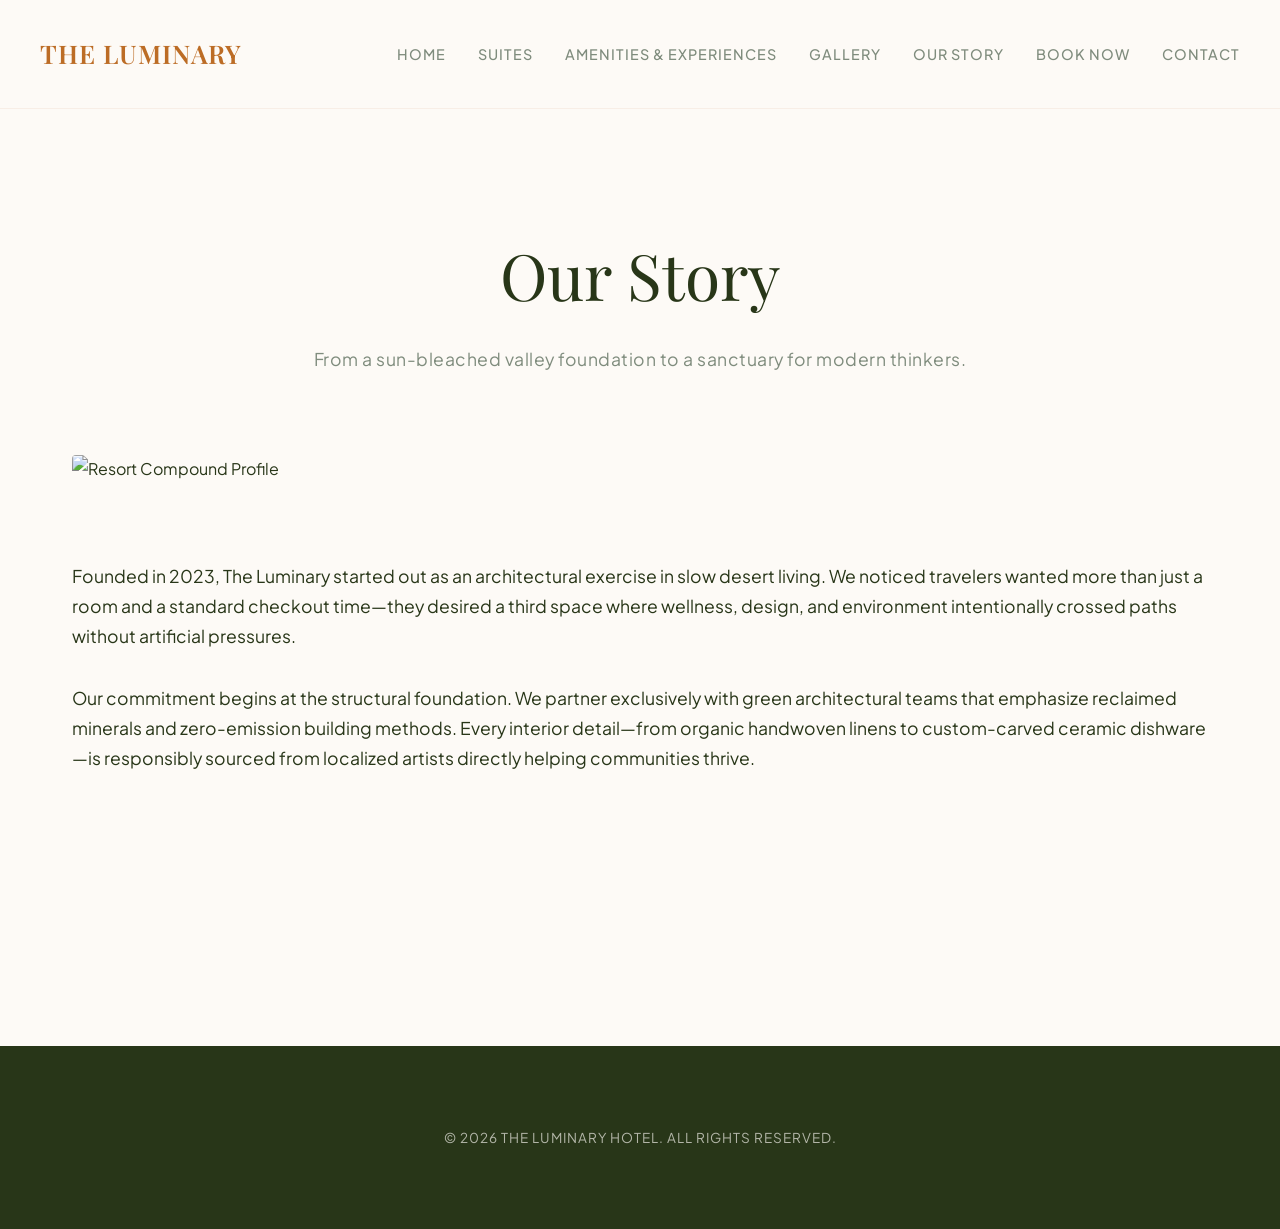
==== about.html @ 93cf78f6 "Add files via upload" ====
<!DOCTYPE html>
<html lang="en">
<head>
    <meta charset="UTF-8">
    <meta name="viewport" content="width=device-width, initial-scale=1.0">
    <title>Our Story | The Luminary Hotel</title>
    <link rel="preconnect" href="https://fonts.googleapis.com">
    <link rel="preconnect" href="https://fonts.gstatic.com" crossorigin>
    <link href="https://fonts.googleapis.com/css2?family=Playfair+Display:wght@400;500&family=Plus+Jakarta+Sans:wght@300;400;500;600&display=swap" rel="stylesheet">
    <link rel="stylesheet" href="style.css">
</head>
<body>

    <header>
        <nav>
            <a href="index.html" class="logo">The Luminary</a>
            <ul class="nav-links">
                <li><a href="index.html">Home</a></li>
                <li><a href="rooms.html">Suites</a></li>
                <li><a href="amenities.html">Amenities & Experiences</a></li>
                <li><a href="gallery.html">Gallery</a></li>
                <li><a href="about.html">Our Story</a></li>
                <li><a href="booking.html">Book Now</a></li>
                <li><a href="contact.html">Contact</a></li>
            </ul>
        </nav>
    </header>

    <main class="container">
        <div class="page-header">
            <h1>Our Story</h1>
            <p>From a sun-bleached valley foundation to a sanctuary for modern thinkers.</p>
        </div>

        <img class="featured-img" src="https://images.unsplash.com/photo-1542314831-068cd1dbfeeb?auto=format&fit=crop&w=1200&q=80" alt="Resort Compound Profile">

        <p style="margin-bottom:2rem; font-size:1.1rem; color:var(--text-dark);">Founded in 2023, The Luminary started out as an architectural exercise in slow desert living. We noticed travelers wanted more than just a room and a standard checkout time—they desired a third space where wellness, design, and environment intentionally crossed paths without artificial pressures.</p>
        
        <p style="margin-bottom:2rem; font-size:1.1rem; color:var(--text-dark);">Our commitment begins at the structural foundation. We partner exclusively with green architectural teams that emphasize reclaimed minerals and zero-emission building methods. Every interior detail—from organic handwoven linens to custom-carved ceramic dishware—is responsibly sourced from localized artists directly helping communities thrive.</p>
    </main>

    <footer><p>© 2026 The Luminary Hotel. All Rights Reserved.</p></footer>
</body>
</html>
---- style.css ----
/* ==========================================================================
   1. GLOBAL STYLES & VARIABLES (Reimagined Minimal Desert/Mediterranean)
   ========================================================================== */
* { 
    margin: 0; 
    padding: 0; 
    box-sizing: border-box; 
}

:root { 
    --primary: #bc6c25;       /* Warm Terracotta / Clay */
    --secondary: #dda15e;     /* Desert Sand / Warm Ochre */
    --bg-light: #fdfaf6;      /* Sun-bleached Plaster White */
    --text-dark: #283618;     /* Deep Olive / Charcoal Ground */
    --text-muted: #7f8c7d;    /* Soft Sage Grey */
    --card-bg: #ffffff;
    --transition: all 0.4s cubic-bezier(0.16, 1, 0.3, 1);
}

body { 
    background-color: var(--bg-light); 
    color: var(--text-dark); 
    font-family: 'Plus Jakarta Sans', sans-serif;
    line-height: 1.7; 
    -webkit-font-smoothing: antialiased;
}

/* ==========================================================================
   2. HEADER & NAVIGATION
   ========================================================================== */
header { 
    background-color: rgba(253, 250, 246, 0.95); 
    backdrop-filter: blur(8px);
    padding: 2rem; 
    position: sticky; 
    top: 0; 
    z-index: 1000; 
    border-bottom: 1px solid rgba(188, 108, 37, 0.08);
}

nav { 
    display: flex; 
    justify-content: space-between; 
    align-items: center; 
    max-width: 1200px; 
    margin: 0 auto; 
}

.logo { 
    color: var(--primary); 
    font-family: 'Playfair Display', serif;
    font-size: 1.6rem; 
    font-weight: 600; 
    text-decoration: none; 
    letter-spacing: 1px;
    text-transform: uppercase;
}

.nav-links { 
    list-style: none; 
    display: flex; 
    gap: 2rem; 
    flex-wrap: wrap;
}

.nav-links a { 
    color: var(--text-muted); 
    text-decoration: none; 
    font-weight: 500; 
    font-size: 0.9rem;
    text-transform: uppercase;
    letter-spacing: 1px;
    transition: var(--transition);
}

.nav-links a:hover, 
.nav-links .active { 
    color: var(--primary); 
}

/* ==========================================================================
   3. HERO SECTION & BUTTONS
   ========================================================================== */
.hero {
    background: linear-gradient(rgba(40, 54, 24, 0.25), rgba(40, 54, 24, 0.25)), url('https://images.unsplash.com/photo-1535827841776-24afc1e255ac?q=80&w=735&auto=format&fit=crop&ixlib=rb-4.1.0&ixid=M3wxMjA3fDB8MHxwaG90by1wYWdlfHx8fGVufDB8fHx8fA%3D%3D') center/cover no-repeat;
    height: 90vh;
    display: flex;
    flex-direction: column;
    justify-content: center;
    align-items: center;
    text-align: center;
    color: white;
    padding: 0 1rem;
}

.hero h1 { 
    font-family: 'Playfair Display', serif;
    font-size: 5rem; 
    font-weight: 400;
    margin-bottom: 1rem; 
    letter-spacing: -1px;
}

.hero p {
    font-size: 1.2rem;
    font-weight: 400;
    letter-spacing: 4px;
    text-transform: uppercase;
    opacity: 0.95;
}

.btn { 
    background-color: var(--primary); 
    color: white; 
    padding: 1.1rem 3rem; 
    text-decoration: none; 
    font-weight: 600; 
    font-size: 0.8rem;
    letter-spacing: 2px;
    text-transform: uppercase;
    display: inline-block; 
    margin-top: 2.5rem; 
    border: none;
    cursor: pointer;
    transition: var(--transition);
}

.btn:hover { 
    background-color: var(--text-dark);
    color: white;
}

.btn-secondary {
    background-color: transparent;
    color: var(--primary);
    border: 1px solid var(--primary);
}

.btn-secondary:hover {
    background-color: var(--primary);
    color: white;
}

/* ==========================================================================
   4. LAYOUT CONTAINERS & GRID PANELS
   ========================================================================== */
.container { 
    max-width: 1200px; 
    margin: 0 auto; 
    padding: 7rem 2rem; 
}

.page-header { 
    text-align: center; 
    max-width: 800px;
    margin: 0 auto 5rem auto; 
}

.page-header h1 { 
    font-family: 'Playfair Display', serif;
    font-size: 4rem; 
    color: var(--text-dark); 
    font-weight: 400;
    margin-bottom: 1rem;
}

.page-header p {
    color: var(--text-muted);
    font-size: 1.1rem;
    letter-spacing: 0.5px;
}

.featured-img { 
    width: 100%; 
    height: 550px; 
    object-fit: cover; 
    margin-bottom: 5rem; 
    border-radius: 4px;
}

/* ==========================================================================
   5. ASYMMETRIC MASONRY / SHOWCASE GALLERY
   ========================================================================== */
.image-grid { 
    display: grid; 
    grid-template-columns: repeat(auto-fit, minmax(280px, 1fr)); 
    gap: 2rem; 
    margin: 3rem 0; 
}

.grid-img { 
    width: 100%; 
    height: 400px; 
    object-fit: cover; 
    border-radius: 4px;
    transition: var(--transition);
}

.grid-img:hover {
    transform: translateY(-4px);
    box-shadow: 0 20px 40px rgba(40, 54, 24, 0.08);
}

/* Dynamic Multi-row Grid layout for dedicated Gallery Page */
.masonry-gallery {
    display: grid;
    grid-template-columns: repeat(auto-fill, minmax(350px, 1fr));
    gap: 2rem;
}

.masonry-item {
    position: relative;
    overflow: hidden;
    border-radius: 4px;
}

.masonry-item img {
    width: 100%;
    height: 450px;
    object-fit: cover;
    display: block;
    transition: var(--transition);
}

.masonry-item:nth-child(even) img {
    height: 320px;
}

.masonry-caption {
    padding: 1rem 0;
    font-family: 'Playfair Display', serif;
    font-size: 1.2rem;
    color: var(--text-dark);
}

/* ==========================================================================
   6. PREMIUM CARD SYSTEMS (Rooms, Amenities, Experiences)
   ========================================================================== */
.card-grid {
    display: grid;
    grid-template-columns: repeat(auto-fit, minmax(350px, 1fr));
    gap: 3.5rem;
}

.dynamic-card {
    background: var(--card-bg);
    border-radius: 4px;
    overflow: hidden;
    box-shadow: 0 10px 30px rgba(188, 108, 37, 0.03);
    transition: var(--transition);
}

.dynamic-card:hover {
    transform: translateY(-6px);
    box-shadow: 0 20px 45px rgba(188, 108, 37, 0.07);
}

.card-img {
    width: 100%;
    height: 320px;
    object-fit: cover;
}

.card-body {
    padding: 3rem 2.5rem;
}

.card-tag {
    font-size: 0.75rem;
    text-transform: uppercase;
    letter-spacing: 2px;
    color: var(--primary);
    font-weight: 600;
    margin-bottom: 0.75rem;
    display: block;
}

.card-title {
    font-family: 'Playfair Display', serif;
    font-size: 1.8rem;
    color: var(--text-dark);
    margin-bottom: 1.2rem;
    font-weight: 400;
}

.card-text {
    color: var(--text-muted);
    font-size: 1rem;
    margin-bottom: 2rem;
}

/* Pricing and action lines */
.card-footer-action {
    display: flex;
    justify-content: space-between;
    align-items: center;
    border-top: 1px solid rgba(188, 108, 37, 0.1);
    padding-top: 1.5rem;
}

.price-tag {
    font-size: 1.2rem;
    font-weight: 600;
    color: var(--text-dark);
}

.price-tag span {
    font-size: 0.85rem;
    color: var(--text-muted);
    font-weight: 400;
}

.btn-sm {
    padding: 0.7rem 1.8rem;
    font-size: 0.75rem;
    margin-top: 0;
}

/* ==========================================================================
   7. BOOKING & INQUIRY FORM LAYOUT
   ========================================================================== */
.form-layout-grid {
    display: grid;
    grid-template-columns: 1fr 1fr;
    gap: 4rem;
    align-items: start;
}

@media (max-width: 900px) {
    .form-layout-grid { grid-template-columns: 1fr; }
}

.booking-form-box {
    background: var(--card-bg);
    padding: 4rem 3rem;
    box-shadow: 0 20px 50px rgba(188, 108, 37, 0.05);
    border-radius: 4px;
}

.form-group {
    margin-bottom: 2rem;
}

.form-group label {
    display: block;
    font-size: 0.8rem;
    text-transform: uppercase;
    letter-spacing: 1.5px;
    margin-bottom: 0.6rem;
    color: var(--text-dark);
    font-weight: 600;
}

.form-control {
    width: 100%;
    padding: 1rem;
    border: 1px solid rgba(127, 140, 125, 0.25);
    background-color: var(--bg-light);
    color: var(--text-dark);
    font-family: inherit;
    font-size: 1rem;
    border-radius: 2px;
    transition: var(--transition);
}

.form-control:focus {
    outline: none;
    border-color: var(--primary);
    background-color: #ffffff;
}

/* ==========================================================================
   8. REVIEWS TRACK & COMPANION ELEMENTS
   ========================================================================== */
.reviews-section { margin: 4rem 0; text-align: center; }
.reviews-section h2 { font-family: 'Playfair Display', serif; font-size: 2.8rem; color: var(--text-dark); margin-bottom: 3rem; font-weight: 400; }
.reviews-container { overflow: hidden; width: 100%; position: relative; }
.reviews-track { display: flex; width: max-content; gap: 3rem; animation: scroll 45s linear infinite; }
.reviews-track:hover { animation-play-state: paused; }

.review-card {
    background: var(--card-bg);
    padding: 3.5rem;
    width: 400px;
    text-align: left;
    box-shadow: 0 15px 35px rgba(188, 108, 37, 0.03);
    border-radius: 4px;
}
.review-stars { color: var(--secondary); margin-bottom: 1rem; letter-spacing: 2px; }
.review-author { font-weight: 600; letter-spacing: 1px; text-transform: uppercase; font-size: 0.8rem; color: var(--primary); }

@keyframes scroll {
    0% { transform: translateX(0); }
    100% { transform: translateX(calc(-50% - 1.5rem)); }
}

.split-grid { display: grid; grid-template-columns: repeat(auto-fit, minmax(320px, 1fr)); gap: 3rem; }
.detail-box { background: var(--card-bg); padding: 3rem; border-radius: 4px; box-shadow: 0 10px 30px rgba(40,54,24,0.02); margin-bottom: 2rem; }
.detail-box h3 { font-family: 'Playfair Display', serif; font-size: 1.5rem; margin-bottom: 1rem; color: var(--text-dark); font-weight: 400; }

/* ==========================================================================
   9. GLOBAL FOOTER & RESPONSIVENESS
   ========================================================================== */
footer { 
    background-color: var(--text-dark); 
    color: rgba(253, 250, 246, 0.65); 
    text-align: center; 
    padding: 5rem 2rem; 
    margin-top: 8rem; 
    font-size: 0.85rem; 
    letter-spacing: 1px;
    text-transform: uppercase;
}

@media (max-width: 768px) { 
    .hero h1 { font-size: 3.2rem; } 
    .page-header h1 { font-size: 2.8rem; }
    .featured-img { height: 350px; }
    .container { padding: 5rem 1.5rem; }
}
/* ==========================================================================
   ENHANCED CINEMATIC GALLERY STYLES & ANIMATIONS
   ========================================================================== */

/* Full-bleed Container adjustment for Gallery page */
.gallery-wide-container {
    max-width: 1600px; /* Expands layout to fill large desktop displays beautifully */
    margin: 0 auto;
    padding: 4rem 2rem 8rem 2rem;
}

/* Fluid responsive masonry layout grid */
.masonry-gallery {
    display: grid;
    grid-template-columns: repeat(auto-fill, minmax(380px, 1fr));
    gap: 2.5rem;
    align-items: start;
}

/* Container for individual image panels */
.masonry-item {
    position: relative;
    overflow: hidden;
    background-color: rgba(28, 43, 36, 0.03); /* Soft loading skeleton color */
    margin-bottom: 0.5rem;
    
    /* Reveal Animation Sequence on page load */
    opacity: 0;
    transform: translateY(30px);
    animation: imageReveal 0.8s cubic-bezier(0.16, 1, 0.3, 1) forwards;
}

/* Staggered entrance delay to make images cascade onto screen */
.masonry-item:nth-child(1) { animation-delay: 0.1s; }
.masonry-item:nth-child(2) { animation-delay: 0.2s; }
.masonry-item:nth-child(3) { animation-delay: 0.3s; }
.masonry-item:nth-child(4) { animation-delay: 0.4s; }
.masonry-item:nth-child(5) { animation-delay: 0.15s; }
.masonry-item:nth-child(6) { animation-delay: 0.25s; }
.masonry-item:nth-child(7) { animation-delay: 0.35s; }
.masonry-item:nth-child(8) { animation-delay: 0.45s; }
.masonry-item:nth-child(9) { animation-delay: 0.5s; }

/* Dynamic height configurations to create a natural modern masonry stagger */
.masonry-item.tall img { height: 600px; }
.masonry-item.medium img { height: 450px; }
.masonry-item.square img { height: 380px; }

.masonry-item img {
    width: 100%;
    object-fit: cover;
    display: block;
    transition: transform 1.2s cubic-bezier(0.16, 1, 0.3, 1);
}

/* Overlay that darkens subtly on hover */
.masonry-item::after {
    content: '';
    position: absolute;
    top: 0;
    left: 0;
    width: 100%;
    height: 100%;
    background: linear-gradient(to bottom, transparent 60%, rgba(28, 43, 36, 0.4) 100%);
    opacity: 0.8;
    pointer-events: none;
    transition: opacity 0.5s ease;
}

/* Elegant Text Caption Overlay */
.masonry-caption {
    position: absolute;
    bottom: 0;
    left: 0;
    width: 100%;
    padding: 2.5rem 2rem;
    z-index: 3;
    font-family: 'Playfair Display', serif;
    font-size: 1.35rem;
    color: #ffffff;
    font-weight: 400;
    letter-spacing: 0.5px;
    
    /* Transform pushes text slightly down until hovered */
    transform: translateY(10px);
    opacity: 0;
    transition: transform 0.6s cubic-bezier(0.16, 1, 0.3, 1), opacity 0.6s ease;
}

/* HOVER MICRO-INTERACTIONS */
.masonry-item:hover img {
    transform: scale(1.04); /* Ultra smooth premium lens zoom */
}

.masonry-item:hover::after {
    opacity: 1; /* Deepen bottom contrast shadow on focus */
}

.masonry-item:hover .masonry-caption {
    transform: translateY(0);
    opacity: 1; /* Text sweeps elegantly up into sight */
}

/* Animation Keyframe Frame definition */
@keyframes imageReveal {
    to {
        opacity: 1;
        transform: translateY(0);
    }
}

/* Adjust layout on smaller tablet viewports */
@media (max-width: 900px) {
    .masonry-gallery {
        grid-template-columns: repeat(auto-fill, minmax(290px, 1fr));
        gap: 1.5rem;
    }
    .masonry-item.tall img,
    .masonry-item.medium img,
    .masonry-item.square img { 
        height: 400px; /* Keeps visuals balanced uniformly on smaller screens */
    }
    .masonry-caption {
        opacity: 1;
        transform: translateY(0);
        background: linear-gradient(to top, rgba(28, 43, 36, 0.7) 0%, transparent 100%);
        padding: 1.5rem 1.2rem;
        font-size: 1.15rem;
    }
}
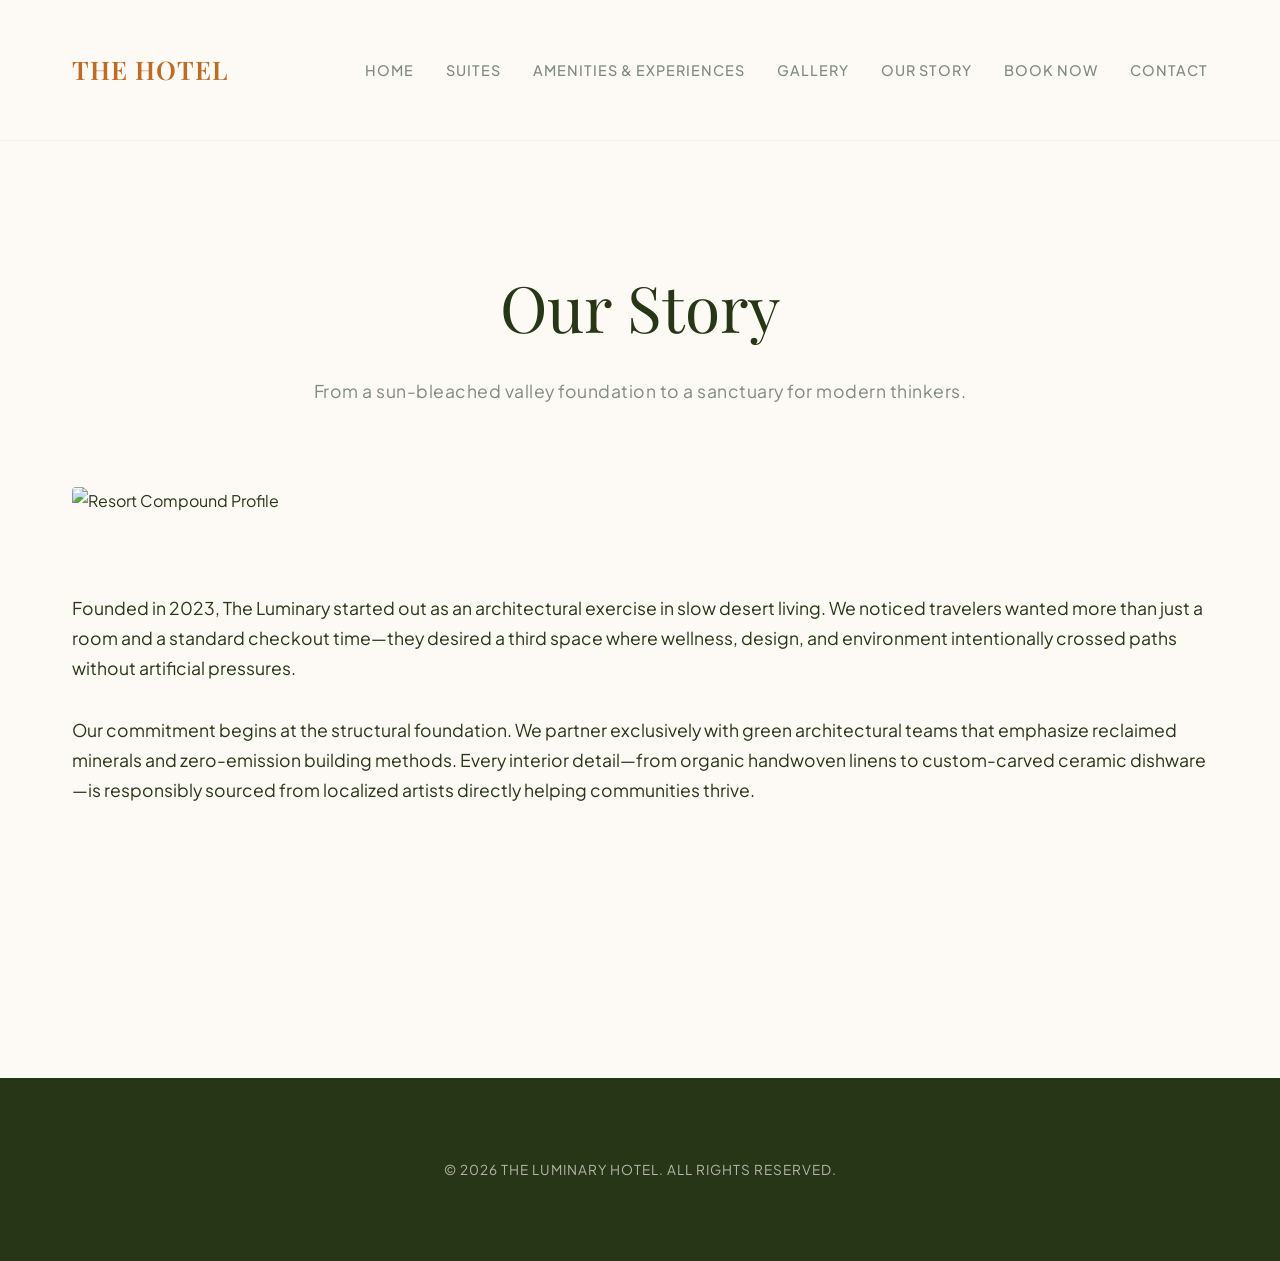
==== commit 8191a4b5: "Update about.html" ====
--- a/about.html
+++ b/about.html
@@ -8,12 +8,67 @@
     <link rel="preconnect" href="https://fonts.gstatic.com" crossorigin>
     <link href="https://fonts.googleapis.com/css2?family=Playfair+Display:wght@400;500&family=Plus+Jakarta+Sans:wght@300;400;500;600&display=swap" rel="stylesheet">
     <link rel="stylesheet" href="style.css">
+     <style>
+        /* --- Responsive Navigation Layout Styles --- */
+        nav {
+            display: flex;
+            justify-content: space-between;
+            align-items: center;
+            position: relative; /* Crucial for positioning the mobile dropdown */
+            padding: 1rem 2rem;
+        }
+
+        .menu-toggle {
+            display: none; /* Hidden on desktop screens */
+            background: none;
+            border: none;
+            font-size: 2rem;
+            cursor: pointer;
+            color: inherit;
+        }
+
+        /* --- Mobile Breakpoint (768px and below) --- */
+        @media (max-width: 768px) {
+            .menu-toggle {
+                display: block; /* Show hamburger button on mobile */
+            }
+
+            .nav-links {
+                display: none; /* Hide navigation links by default on mobile */
+                flex-direction: column;
+                position: absolute;
+                top: 100%; /* Spans directly below the nav bar */
+                left: 0;
+                width: 100%;
+                background-color: #fff; /* Match your site's header background */
+                box-shadow: 0 4px 10px rgba(0, 0, 0, 0.08);
+                padding: 1rem 0;
+                z-index: 1000;
+            }
+
+            .nav-links li {
+                text-align: center;
+                padding: 0.75rem 0;
+            }
+
+            /* class toggled via JavaScript to show the menu */
+            .nav-links.active {
+                display: flex;
+            }
+        }
+    </style>
 </head>
 <body>
 
     <header>
         <nav>
-            <a href="index.html" class="logo">The Luminary</a>
+            <a href="index.html" class="logo">The Hotel</a>
+            
+            <!-- Mobile Hamburger Button -->
+            <button class="menu-toggle" aria-label="Toggle navigation">
+                &#9776;
+            </button>
+
             <ul class="nav-links">
                 <li><a href="index.html">Home</a></li>
                 <li><a href="rooms.html">Suites</a></li>
@@ -40,5 +95,13 @@
     </main>
 
     <footer><p>© 2026 The Luminary Hotel. All Rights Reserved.</p></footer>
+     <script>
+        const menuToggle = document.querySelector('.menu-toggle');
+        const navLinks = document.querySelector('.nav-links');
+
+        menuToggle.addEventListener('click', () => {
+            navLinks.classList.toggle('active');
+        });
+    </script>
 </body>
-</html>+</html>
--- a/style.css
+++ b/style.css
@@ -44,6 +44,7 @@
     align-items: center; 
     max-width: 1200px; 
     margin: 0 auto; 
+    position: relative; /* REQUIRED: Anchor point for the absolute mobile dropdown */
 }
 
 .logo { 
@@ -54,6 +55,17 @@
     text-decoration: none; 
     letter-spacing: 1px;
     text-transform: uppercase;
+}
+
+/* REQUIRED: Added menu-toggle rules for the interactive button */
+.menu-toggle {
+    display: none; 
+    background: none;
+    border: none;
+    font-size: 2rem;
+    cursor: pointer;
+    color: var(--primary);
+    transition: var(--transition);
 }
 
 .nav-links { 
@@ -417,6 +429,43 @@
     .page-header h1 { font-size: 2.8rem; }
     .featured-img { height: 350px; }
     .container { padding: 5rem 1.5rem; }
+
+    /* REQUIRED: Responsive Dropdown Navigation Rules */
+    .menu-toggle {
+        display: block; /* Reveal hamburger button */
+    }
+
+    .nav-links {
+        display: none; /* Hide standard linear menu links */
+        flex-direction: column;
+        gap: 0;
+        position: absolute;
+        top: 100%; 
+        left: -2rem; /* Offsets container padding safely to span screen width */
+        width: calc(100% + 4rem); 
+        background-color: rgba(253, 250, 246, 0.98); 
+        backdrop-filter: blur(10px);
+        border-bottom: 1px solid rgba(188, 108, 37, 0.08);
+        padding: 1.5rem 0;
+        box-shadow: 0 15px 30px rgba(40, 54, 24, 0.05);
+        z-index: 1000;
+    }
+
+    .nav-links li {
+        text-align: center;
+        width: 100%;
+    }
+
+    .nav-links a {
+        display: block;
+        padding: 1rem 0;
+        font-size: 0.95rem;
+    }
+
+    /* Interactive state triggered via your JavaScript click script */
+    .nav-links.active {
+        display: flex;
+    }
 }
 /* ==========================================================================
    ENHANCED CINEMATIC GALLERY STYLES & ANIMATIONS
@@ -547,4 +596,4 @@
         padding: 1.5rem 1.2rem;
         font-size: 1.15rem;
     }
-}+}
